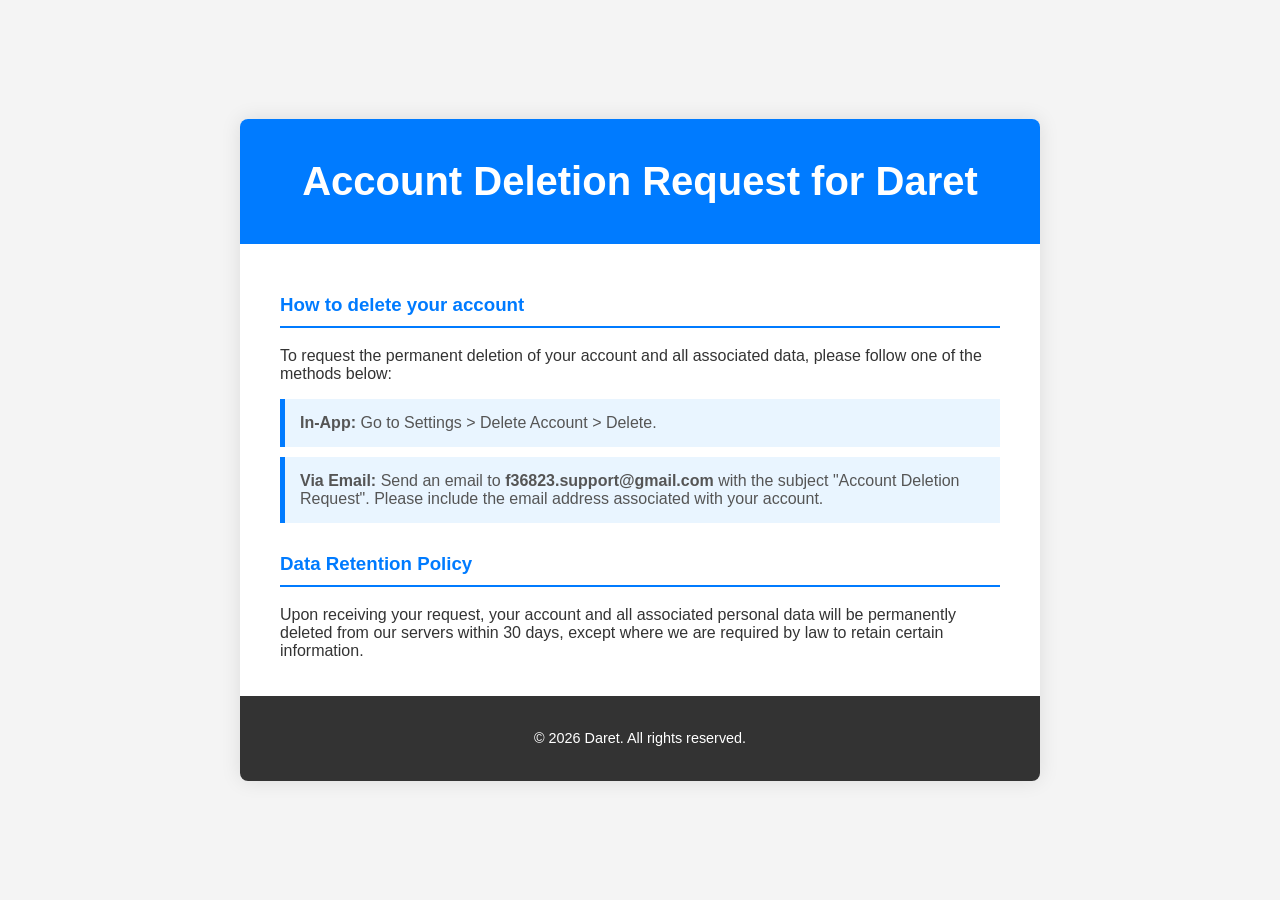
==== pages/daret.html @ f5dd52c5 "account_deletion" ====
<!doctype html>
<html lang="en">
  <head>
    <meta charset="UTF-8" />
    <meta name="viewport" content="width=device-width, initial-scale=1.0" />
    <meta
      name="description"
      content="Instructions for users on how to request the permanent deletion of their Daret account and associated data."
    />
    <meta
      name="keywords"
      content="Daret, account deletion, data privacy, user rights, account management"
    />
    <meta name="author" content="Fouad El Azbi" />

    <title>Account Deletion - Daret</title>

    <!-- <link rel="stylesheet" href="style.css"> -->
    <style>
      body {
        font-family:
          -apple-system, BlinkMacSystemFont, "Segoe UI", Roboto, Helvetica,
          Arial, sans-serif;
        margin: 0;
        padding: 0;
        background-color: #f4f4f4;
        color: #333;
        display: flex;
        align-items: center;
        justify-content: center;
        min-height: 100vh;
      }

      .container {
        max-width: 800px;
        width: 95%;
        background-color: #fff;
        box-shadow: 0 0 20px rgba(0, 0, 0, 0.1);
        border-radius: 8px;
        overflow: hidden;
      }

      header {
        background-color: #007bff;
        color: #fff;
        padding: 40px 20px;
        text-align: center;
      }

      header h1 {
        margin: 0;
        font-size: 2.5em;
      }

      header p {
        margin: 5px 0 0;
        font-style: italic;
      }

      main {
        padding: 20px 40px;
      }

      h3 {
        border-bottom: 2px solid #007bff;
        padding-bottom: 10px;
        margin-top: 30px;
        color: #007bff;
      }

      ul {
        list-style: none;
        padding: 0;
      }

      ul li {
        background-color: #e9f5ff;
        border-left: 5px solid #007bff;
        margin: 10px 0;
        padding: 15px;
        color: #555;
        /* Dark grey for visibility */
      }

      footer {
        background-color: #333;
        color: #fff;
        padding: 20px;
        text-align: center;
        font-size: 0.9em;
      }

      a {
        color: #007bff;
      }

      a:hover {
        text-decoration: underline;
      }

      @media (max-width: 600px) {
        main {
          padding: 20px;
        }

        header {
          padding: 30px 15px;
        }

        header h1 {
          font-size: 2em;
        }
      }
    </style>
  </head>
  <body>
    <div class="container">
      <header>
        <h1>Account Deletion Request for Daret</h1>
      </header>
      <main>
        <h3>How to delete your account</h3>
        <p>
          To request the permanent deletion of your account and all associated
          data, please follow one of the methods below:
        </p>
        <ul>
          <li>
            <strong>In-App:</strong> Go to Settings > Delete Account > Delete.
          </li>
          <li>
            <strong>Via Email:</strong> Send an email to
            <b>f36823.support@gmail.com</b> with the subject "Account Deletion
            Request". Please include the email address associated with your
            account.
          </li>
        </ul>
        <h3>Data Retention Policy</h3>
        <p>
          Upon receiving your request, your account and all associated personal
          data will be permanently deleted from our servers within 30 days,
          except where we are required by law to retain certain information.
        </p>
      </main>
      <footer>
        <p>
          &copy;
          <script>
            document.write(new Date().getFullYear());
          </script>
          Daret. All rights reserved.
        </p>
      </footer>
    </div>
  </body>
</html>
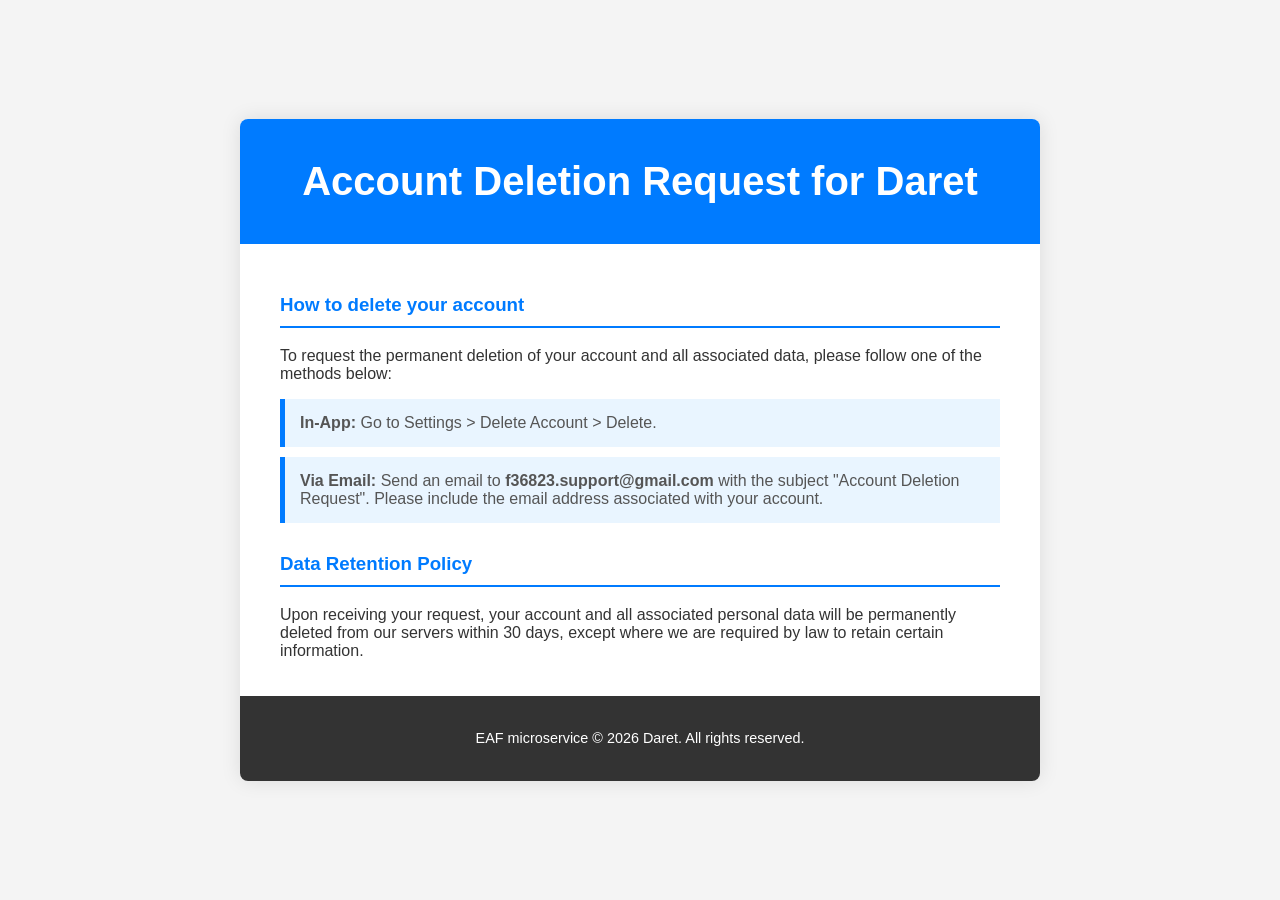
==== commit ec0269a8: "Revise account deletion page HTML structure Updated the HTML structure and corrected the footer cont" ====
--- a/pages/daret.html
+++ b/pages/daret.html
@@ -144,12 +144,14 @@
       </main>
       <footer>
         <p>
-          &copy;
+          <p>
+          EAF microservice &copy;
           <script>
             document.write(new Date().getFullYear());
           </script>
           Daret. All rights reserved.
         </p>
+        </p>
       </footer>
     </div>
   </body>
